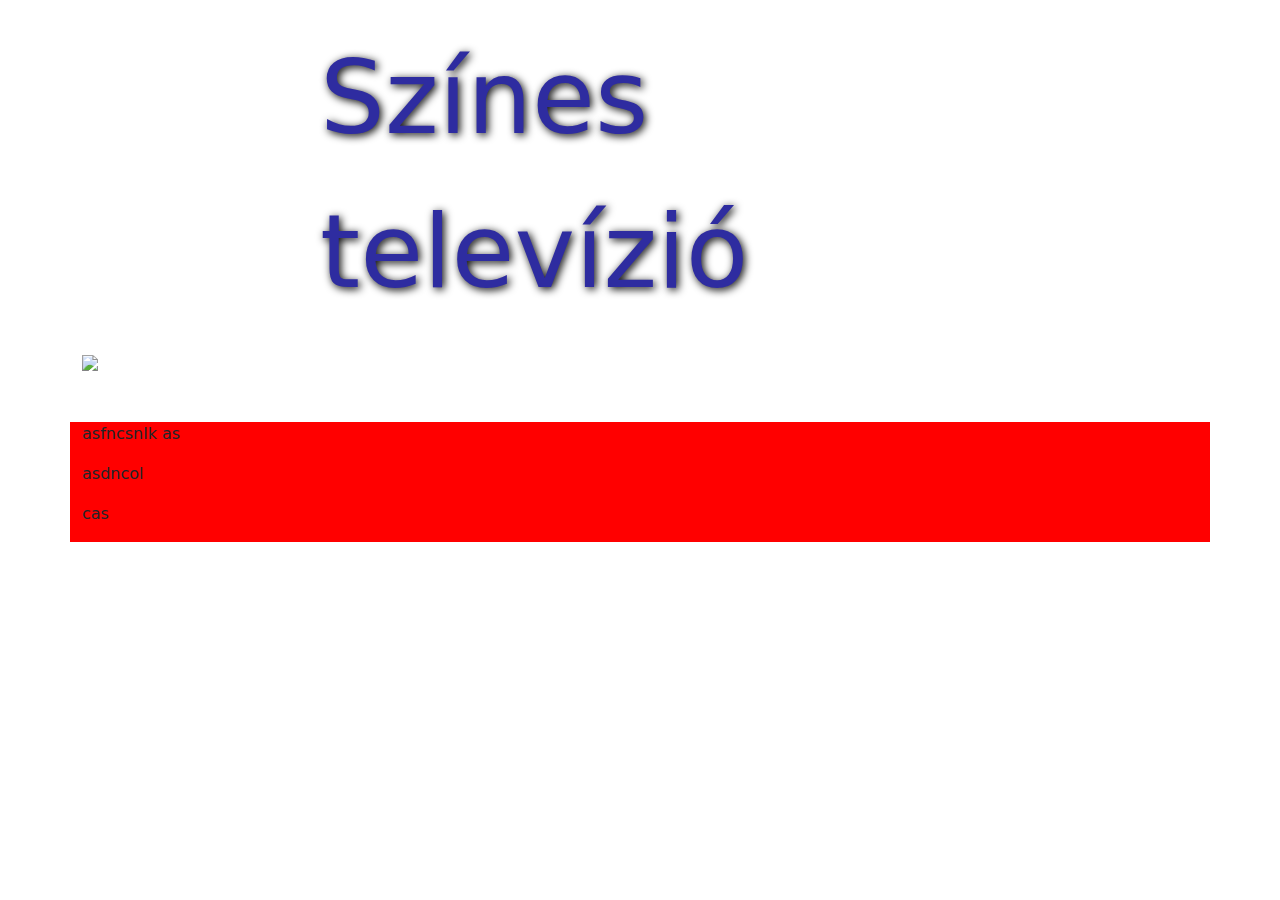
==== NT-talalmanyok.html @ b01b6b74 "iframes elindulás" ====
<!DOCTYPE html>
<html lang="hu">
<head>
    <meta charset="UTF-8">
    <meta http-equiv="X-UA-Compatible" content="IE=edge">
    <meta name="viewport" content="width=device-width, initial-scale=1.0">
    <link href="https://cdn.jsdelivr.net/npm/bootstrap@5.2.1/dist/css/bootstrap.min.css" rel="stylesheet">
    <script src="https://cdn.jsdelivr.net/npm/bootstrap@5.2.1/dist/js/bootstrap.bundle.min.js"></script>
    <link rel="stylesheet" href="style.css">
    <title>Nemes Tihamér Találmányai</title>
</head>
<body>
    <div class="header">
        <div class="sz">Színes televízió</div>
    </div>
    <div class="container">
        <div class="row">
            <div class="col-xs-12 col-sm-6 col-md-8 col-centered">
                <div class="maintxt">
                    <img src="kep.png" class="img-responsive">
                </div>
            </div>
        </div>
    </div>
    <div class="wrapper">
        <div class="container">
        </div>
        <div class="container mt-5">
            <div class="row">
                <div class="cla">
                    <div class="col-sm-4">
                        <p>asfncsnlk as</p>
                    </div>
                    <div class="col-sm-4">
                        <p>asdncol</p>
                    </div>
                    <div class="col-sm-4">
                        <p>cas</p>
                    </div>
                </div>
            </div>
        </div>
    </div>
</body>
</html>
---- style.css ----
body {
    margin: 0;
}

.wrapper {
    width: 99%;
    margin-left: auto;
    margin-right: auto;
    padding: 0;
}

.header {
    position: relative;
    height: 350px;
    background: url('kep.jpg');
    background-size: cover;
    background-repeat: no-repeat;
    display: block;
    opacity: 100%;
}

.sz {
    color: rgb(46, 44, 160);
    position: absolute;
    top: 50%;
    left: 50%;
    transform: translate(-50%, -50%);
    font-size: clamp(50px, 8vw, 130px);
    text-shadow: 2px 2px 8px black;
}

iframe {
    width: 49%;
    height: 80vh;
    padding: 0;
    background-color: green;
}

.cla {
    background-color: red;
    display: block;
}
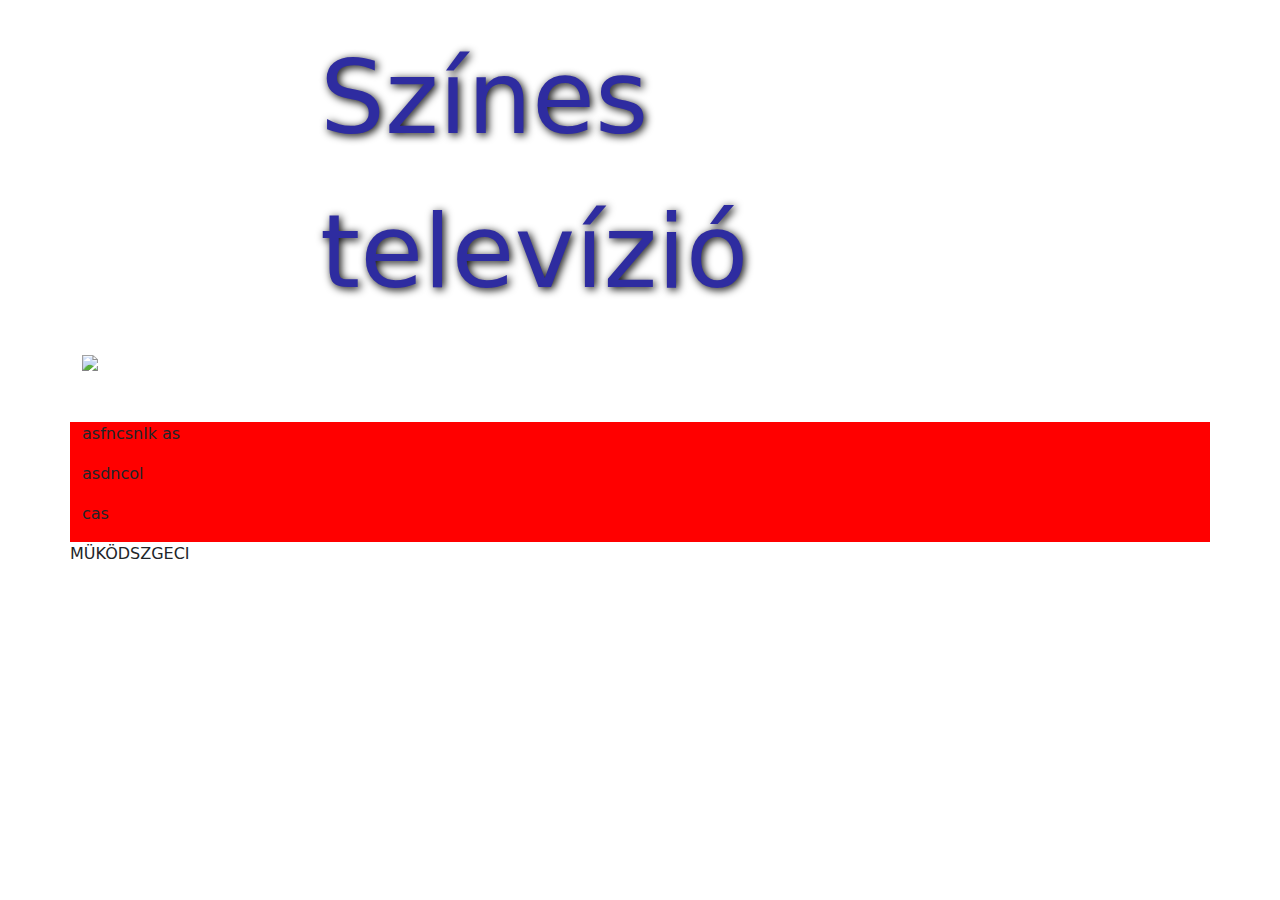
==== commit 198ab76d: "xd" ====
--- a/NT-talalmanyok.html
+++ b/NT-talalmanyok.html
@@ -37,7 +37,7 @@
                     <div class="col-sm-4">
                         <p>cas</p>
                     </div>
-                </div>
+                </div>MÜKÖDSZGECI
             </div>
         </div>
     </div>
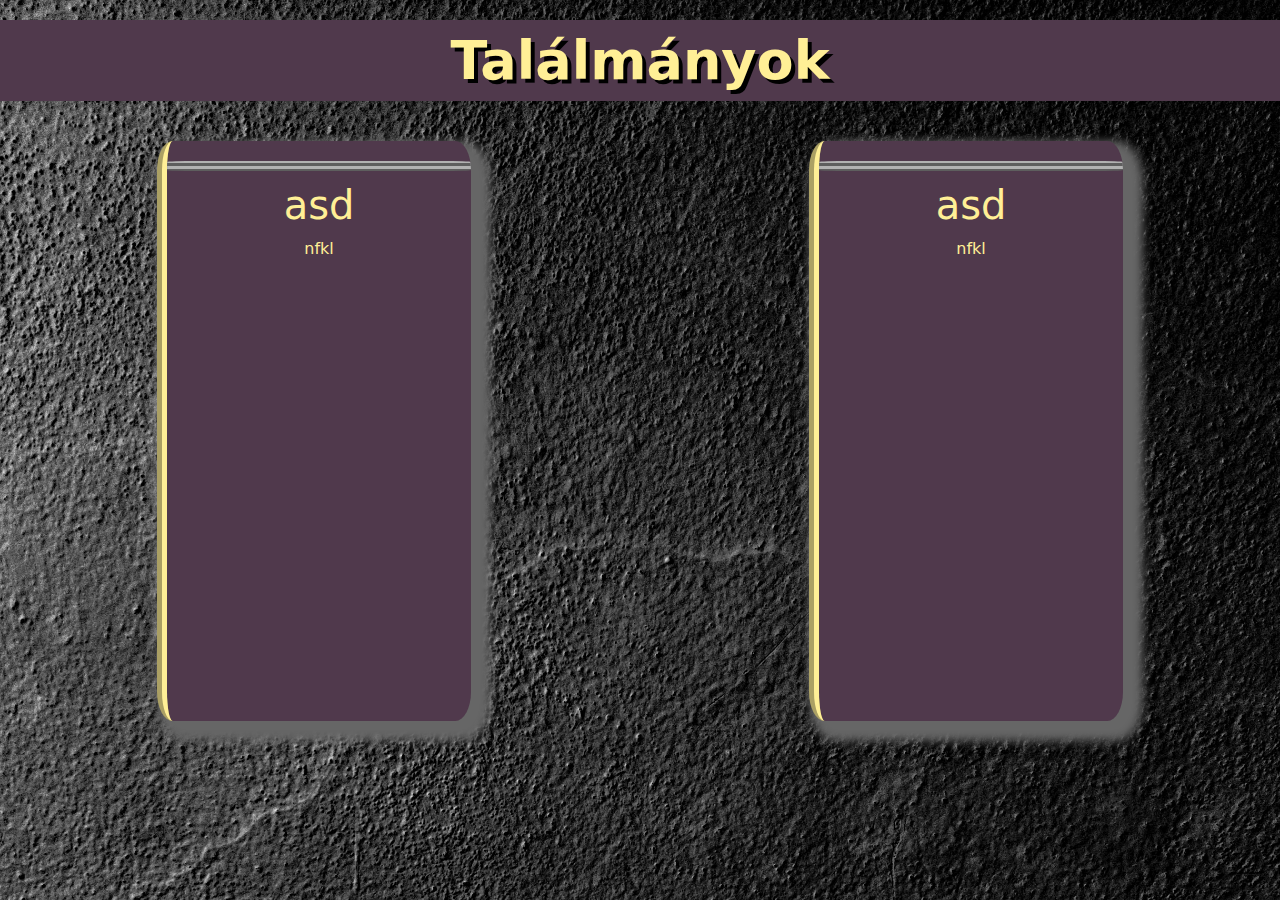
==== commit 11d2996e: "Commitelem hogy le tudjam huzni a gaty... fájlokat" ====
--- a/NT-talalmanyok.html
+++ b/NT-talalmanyok.html
@@ -4,40 +4,33 @@
     <meta charset="UTF-8">
     <meta http-equiv="X-UA-Compatible" content="IE=edge">
     <meta name="viewport" content="width=device-width, initial-scale=1.0">
+    <title>Hat Passz oldala</title>
+    <link rel="stylesheet" href="style.css">
     <link href="https://cdn.jsdelivr.net/npm/bootstrap@5.2.1/dist/css/bootstrap.min.css" rel="stylesheet">
     <script src="https://cdn.jsdelivr.net/npm/bootstrap@5.2.1/dist/js/bootstrap.bundle.min.js"></script>
-    <link rel="stylesheet" href="style.css">
-    <title>Nemes Tihamér Találmányai</title>
+    <script src="index.js"></script>
 </head>
 <body>
-    <div class="header">
-        <div class="sz">Színes televízió</div>
+    <div class="topsz">
+        <div class="col-lg-12">Találmányok</div>
     </div>
-    <div class="container">
-        <div class="row">
-            <div class="col-xs-12 col-sm-6 col-md-8 col-centered">
-                <div class="maintxt">
-                    <img src="kep.png" class="img-responsive">
+    <div class="row">
+        <div class="col-sm-6">
+            <div class="wrapper2">
+                <div id="elvalaszt"></div>
+                <div class="container">
+                    <h1>asd</h1>
+                    <p>nfkl</p>
                 </div>
             </div>
         </div>
-    </div>
-    <div class="wrapper">
-        <div class="container">
-        </div>
-        <div class="container mt-5">
-            <div class="row">
-                <div class="cla">
-                    <div class="col-sm-4">
-                        <p>asfncsnlk as</p>
-                    </div>
-                    <div class="col-sm-4">
-                        <p>asdncol</p>
-                    </div>
-                    <div class="col-sm-4">
-                        <p>cas</p>
-                    </div>
-                </div>MÜKÖDSZGECI
+        <div class="col-sm-6">
+            <div class="wrapper2">
+                <div id="elvalaszt"></div>
+                <div class="container">
+                    <h1>asd</h1>
+                    <p>nfkl</p>
+                </div>
             </div>
         </div>
     </div>
--- a/style.css
+++ b/style.css
@@ -1,42 +1,53 @@
 body {
     margin: 0;
+    background-image: url(./kepek/hatter_index.jpg);
+    background-repeat: repeat-y;
+    background-size: cover;
 }
 
-.wrapper {
-    width: 99%;
+.wrapper2 {
+    width: 50%;
+    border-radius: 5%;
     margin-left: auto;
     margin-right: auto;
+    background-color: #50394c;
+    min-height: 580px;
+    overflow: hidden;
+    position: relative;
+    border-left: 10px groove #ffef96;
+    box-shadow: 10px 10px 10px 10px #666666;
+    margin-bottom: 40px;
+    padding: 0;
+  }
+
+.topsz{
+    text-align: center;
+    background-color: #50394c;
+    font-size: 6vh;
+    font-weight: bold;
+    text-decoration: none;
+    color: #ffef96;
+    margin-top: 20px;
+    text-shadow: 4px 4px black;
+    margin-bottom: 40px;
+}
+
+.container{
+    text-align: center;
+    background-color: #50394c;
+    color: #ffef96;
+    overflow: hidden;
     padding: 0;
 }
 
-.header {
-    position: relative;
-    height: 350px;
-    background: url('kep.jpg');
-    background-size: cover;
-    background-repeat: no-repeat;
-    display: block;
-    opacity: 100%;
-}
+#elvalaszt {
+    margin-top: 20px;
+    margin-bottom: 10px;
+    height: 10px;
+    width: 100%;
+    background-color: #666666;
+    border-radius: 10%;
+    border-top: 5px ridge #b2b2b2;
+    border-bottom: 5px ridge #b2b2b2;
+  }
 
-.sz {
-    color: rgb(46, 44, 160);
-    position: absolute;
-    top: 50%;
-    left: 50%;
-    transform: translate(-50%, -50%);
-    font-size: clamp(50px, 8vw, 130px);
-    text-shadow: 2px 2px 8px black;
-}
-
-iframe {
-    width: 49%;
-    height: 80vh;
-    padding: 0;
-    background-color: green;
-}
-
-.cla {
-    background-color: red;
-    display: block;
-}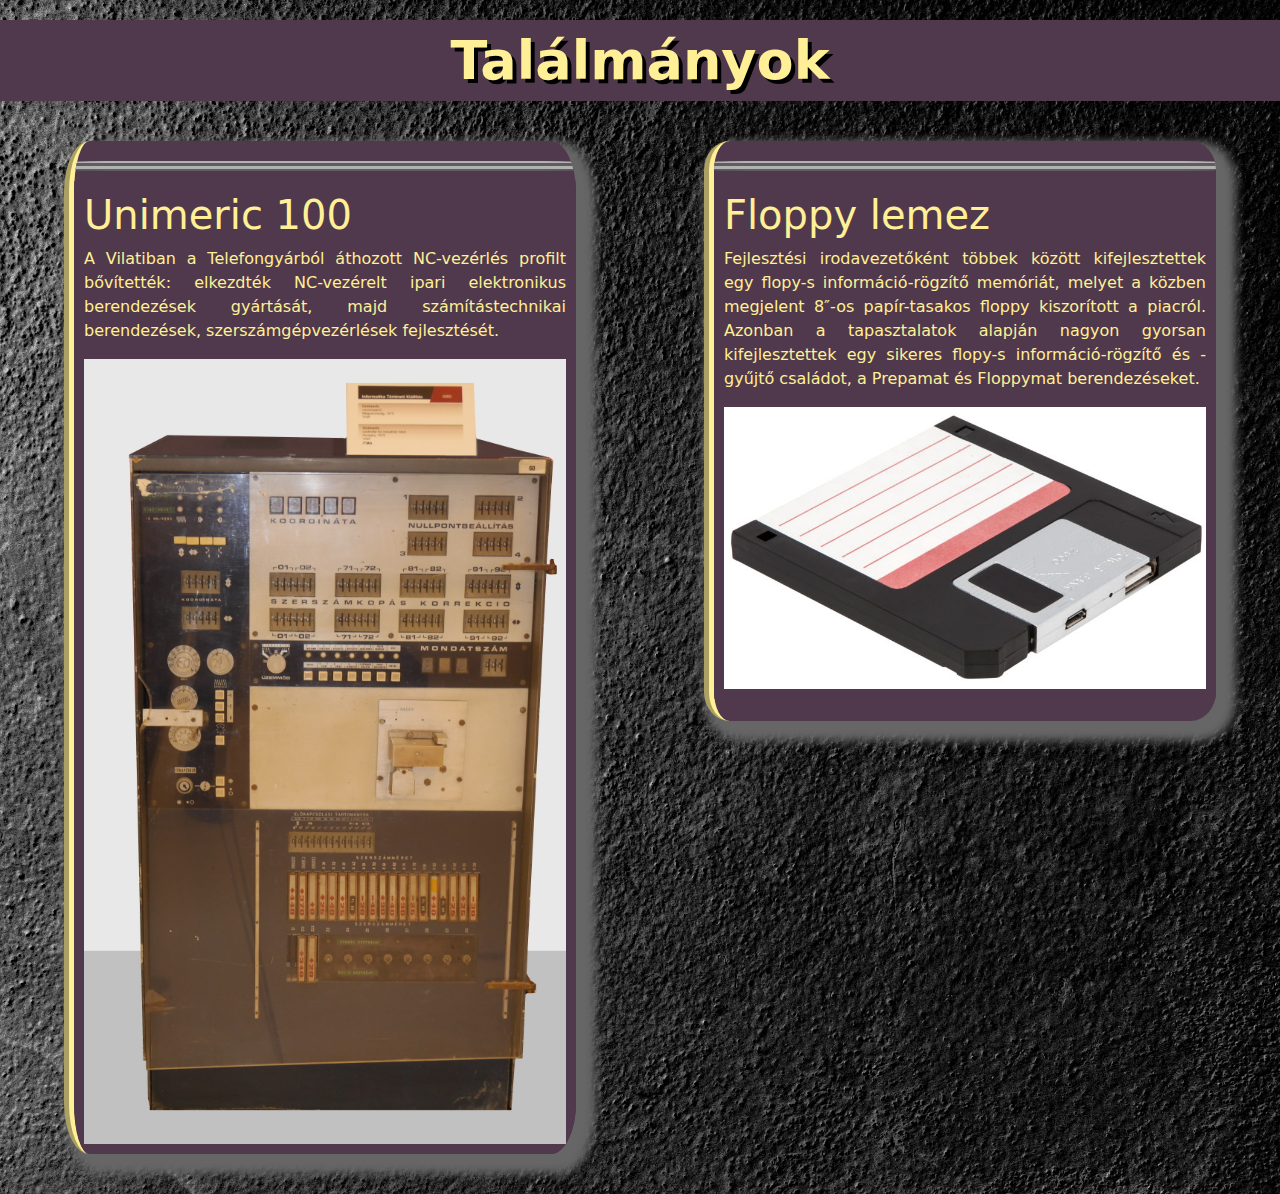
==== commit ed2fb172: "iframe div kep" ====
--- a/NT-talalmanyok.html
+++ b/NT-talalmanyok.html
@@ -5,10 +5,10 @@
     <meta http-equiv="X-UA-Compatible" content="IE=edge">
     <meta name="viewport" content="width=device-width, initial-scale=1.0">
     <title>Hat Passz oldala</title>
-    <link rel="stylesheet" href="style.css">
     <link href="https://cdn.jsdelivr.net/npm/bootstrap@5.2.1/dist/css/bootstrap.min.css" rel="stylesheet">
     <script src="https://cdn.jsdelivr.net/npm/bootstrap@5.2.1/dist/js/bootstrap.bundle.min.js"></script>
     <script src="index.js"></script>
+    <link rel="stylesheet" href="style.css">
 </head>
 <body>
     <div class="topsz">
@@ -19,8 +19,11 @@
             <div class="wrapper2">
                 <div id="elvalaszt"></div>
                 <div class="container">
-                    <h1>asd</h1>
-                    <p>nfkl</p>
+                    <h1>Unimeric 100</h1>
+                    <p>A Vilatiban a Telefongyárból áthozott NC-vezérlés profilt bővítették: elkezdték NC-vezérelt
+                        ipari elektronikus berendezések gyártását, majd számítástechnikai berendezések,
+                        szerszámgépvezérlések fejlesztését. </p>
+                    <div class="kepdiv"><img src="kepek/unimeric.jpg" alt="" class="kepdiv"></div>
                 </div>
             </div>
         </div>
@@ -28,8 +31,14 @@
             <div class="wrapper2">
                 <div id="elvalaszt"></div>
                 <div class="container">
-                    <h1>asd</h1>
-                    <p>nfkl</p>
+                    <h1>Floppy lemez</h1>
+                    <p> Fejlesztési irodavezetőként többek között
+                        kifejlesztettek egy flopy-s információ-rögzítő memóriát, melyet a közben megjelent 8″-os
+                        papír-tasakos floppy kiszorított a piacról. Azonban a tapasztalatok alapján nagyon gyorsan
+                        kifejlesztettek egy sikeres flopy-s információ-rögzítő és -gyűjtő családot, a Prepamat és
+                        Floppymat berendezéseket. 
+                        </p>
+                        <div class="kepdiv"><img src="kepek/floppy.jpg" alt="" class="kepdiv"></div>
                 </div>
             </div>
         </div>
--- a/style.css
+++ b/style.css
@@ -6,7 +6,7 @@
 }
 
 .wrapper2 {
-    width: 50%;
+    width: 80%;
     border-radius: 5%;
     margin-left: auto;
     margin-right: auto;
@@ -37,7 +37,8 @@
     background-color: #50394c;
     color: #ffef96;
     overflow: hidden;
-    padding: 0;
+    padding: 10px;
+    text-align: justify;
 }
 
 #elvalaszt {
@@ -51,3 +52,11 @@
     border-bottom: 5px ridge #b2b2b2;
   }
 
+.row {
+    --bs-gutter-x: 0;
+}
+
+.kepdiv {
+    position: relative;
+    width: 100%;
+}